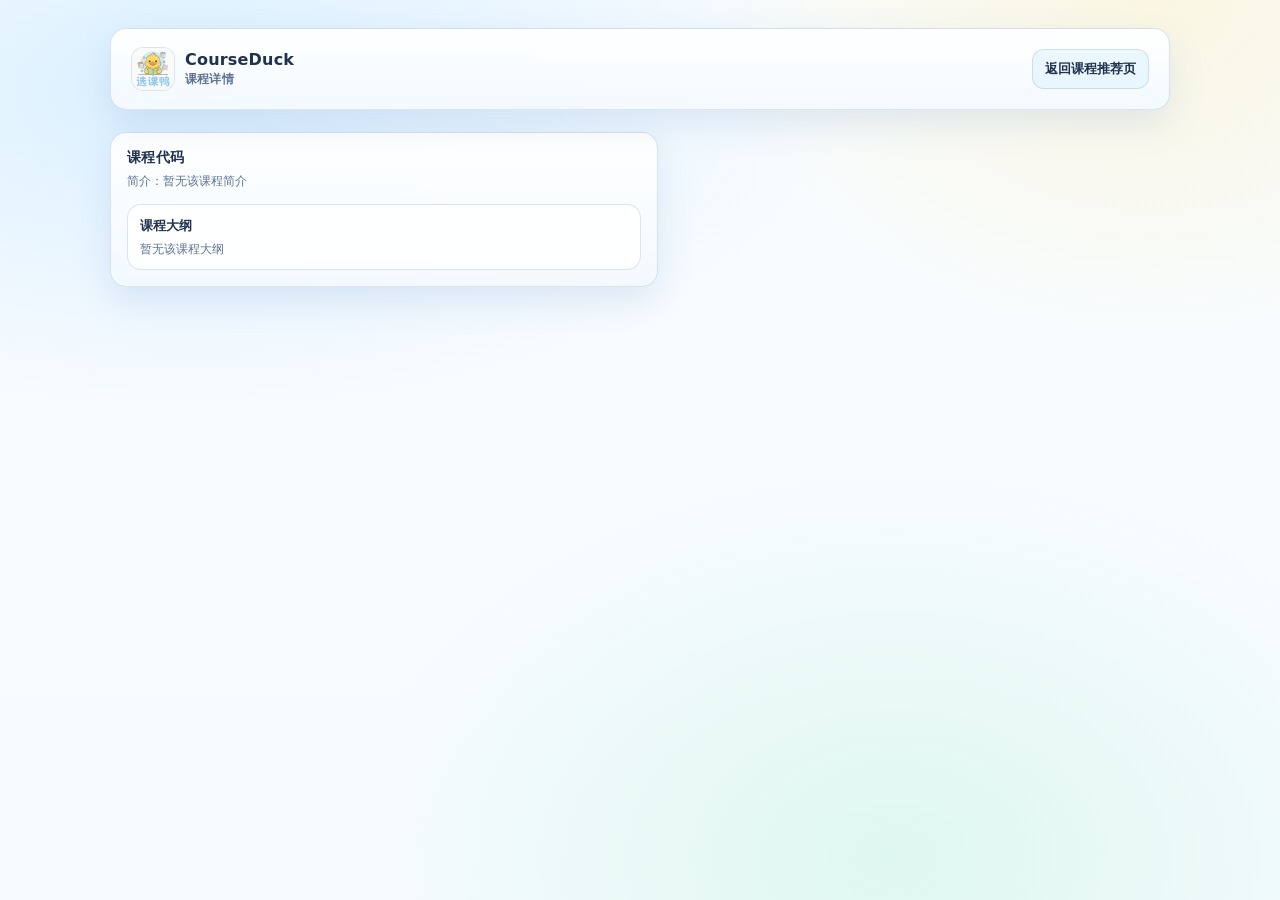
==== web/course-detail.html @ a08fd22d "Initial CourseDuck prototype" ====
<!doctype html>
<html lang="zh-CN">
  <head>
    <meta charset="utf-8" />
    <meta name="viewport" content="width=device-width, initial-scale=1" />
    <title>CourseDuck - 课程详情</title>
    <link rel="stylesheet" href="./assets/styles.css" />
  </head>
  <body>
    <div class="container">
      <header class="topbar">
        <div class="brand">
          <img class="logo-img" src="./assets/logo.png" alt="CourseDuck Logo" />
          <div>
            <h1>CourseDuck <span class="sub">课程详情</span></h1>
          </div>
        </div>
        <div class="nav">
          <button class="btn" id="backBtn" type="button">返回课程推荐页</button>
        </div>
      </header>

      <div class="grid">
        <section class="panel">
          <h2 id="courseCode">课程代码</h2>
          <p class="hint" id="courseIntro">简介：-</p>
          <div class="item">
            <div class="t"><h3>课程大纲</h3></div>
            <div class="meta" id="courseOutline">-</div>
          </div>
        </section>
      </div>
    </div>

    <script>
      const params = new URLSearchParams(window.location.search);
      const code = params.get("code") || "";
      let details = {};
      try { details = JSON.parse(localStorage.getItem("courseduck.courseDetails") || "{}"); } catch {}

      const detail = details[code] || { intro: "暂无该课程简介", outline: "暂无该课程大纲" };
      document.getElementById("courseCode").textContent = code || "课程代码";
      document.getElementById("courseIntro").textContent = `简介：${detail.intro}`;
      document.getElementById("courseOutline").textContent = detail.outline;

      document.getElementById("backBtn").addEventListener("click", () => {
        if (history.length > 1) history.back();
        else window.location.href = "./recommend.html";
      });
    </script>
  </body>
</html>
---- web/assets/styles.css ----
:root{
  --bg:#f7fbff;
  --panel:#ffffff;
  --panel2:#f3f9ff;
  --text:#20324d;
  --muted:#5e7393;
  --line:rgba(62,107,166,.18);
  --brand:#79c9ff;
  --brand2:#ffe27a;
  --danger:#ff8ba7;
  --shadow:0 14px 36px rgba(72,119,184,.14);
  --radius:16px;
  --radius2:12px;
  --mono: ui-monospace, SFMono-Regular, Menlo, Monaco, Consolas, "Liberation Mono", "Courier New", monospace;
  --sans: ui-sans-serif, system-ui, -apple-system, Segoe UI, Roboto, "Helvetica Neue", Arial, "Noto Sans", "Liberation Sans", sans-serif;
}

*{box-sizing:border-box}
html,body{height:100%}
body{
  margin:0;
  font-family:var(--sans);
  color:var(--text);
  background:
    radial-gradient(1200px 600px at 15% 10%, rgba(121,201,255,.24), transparent 55%),
    radial-gradient(900px 700px at 90% 0%, rgba(255,226,122,.22), transparent 50%),
    radial-gradient(1000px 700px at 70% 95%, rgba(123,232,178,.20), transparent 55%),
    linear-gradient(180deg, #f9fcff, var(--bg));
}

a{color:inherit}

.container{
  max-width:1100px;
  margin:0 auto;
  padding:28px 20px 48px;
}

.topbar{
  display:flex;
  align-items:center;
  justify-content:space-between;
  gap:16px;
  padding:18px 20px;
  border:1px solid var(--line);
  border-radius:var(--radius);
  background:linear-gradient(180deg, rgba(255,255,255,.96), rgba(243,249,255,.95));
  box-shadow:var(--shadow);
  position:sticky;
  top:14px;
  backdrop-filter: blur(10px);
  z-index:10;
}

.brand{
  display:flex;
  align-items:center;
  gap:10px;
  min-width: 220px;
}

.logo{
  width:36px;height:36px;border-radius:12px;
  background:conic-gradient(from 180deg, var(--brand), var(--brand2), var(--danger), var(--brand));
  box-shadow:0 12px 30px rgba(0,0,0,.35);
}
.logo-img{
  width:44px;
  height:44px;
  border-radius:12px;
  object-fit:cover;
  border:1px solid var(--line);
  background:#fff;
}

.brand h1{
  font-size:16px;
  margin:0;
  letter-spacing:.2px;
}
.brand .sub{
  display:block;
  margin-top:2px;
  font-size:12px;
  color:var(--muted);
}

.nav{
  display:flex;
  align-items:center;
  gap:10px;
  flex-wrap:wrap;
  justify-content:flex-end;
}

.chip{
  padding:8px 10px;
  border-radius:999px;
  border:1px solid var(--line);
  background:rgba(121,201,255,.10);
  font-size:12px;
  color:var(--muted);
}

.btn{
  border:1px solid var(--line);
  background:rgba(121,201,255,.12);
  color:var(--text);
  border-radius:12px;
  padding:10px 12px;
  font-weight:600;
  cursor:pointer;
  transition:transform .06s ease, background .15s ease, border-color .15s ease;
}
.btn:hover{background:rgba(121,201,255,.20); border-color: rgba(62,107,166,.28)}
.btn:active{transform:translateY(1px)}
.btn.primary{
  border-color: rgba(255,198,79,.45);
  background: linear-gradient(180deg, rgba(255,226,122,.45), rgba(255,226,122,.20));
}
.btn.primary:hover{border-color: rgba(255,198,79,.75)}
.btn.danger{
  border-color: rgba(255,139,167,.45);
  background: linear-gradient(180deg, rgba(255,139,167,.24), rgba(255,139,167,.10));
}

.grid{
  margin-top:22px;
  display:grid;
  grid-template-columns: 1.05fr .95fr;
  gap:16px;
}
.recommend-layout{
  margin-top:22px;
  display:grid;
  grid-template-columns: 1.05fr .95fr;
  gap:16px;
  align-items:start;
}
.recommend-left{
  display:grid;
  grid-template-columns:1fr;
  gap:16px;
  align-content:start;
}
.recommend-right{
  align-self:start;
}
@media (max-width: 980px){
  .grid{grid-template-columns: 1fr}
  .brand{min-width:auto}
  .recommend-layout{grid-template-columns:1fr}
}

.panel{
  border:1px solid var(--line);
  border-radius:var(--radius);
  background:linear-gradient(180deg, rgba(255,255,255,.97), rgba(243,249,255,.95));
  box-shadow:var(--shadow);
  padding:16px;
}
.panel.centered{
  max-width:760px;
  margin:22px auto 0;
}

.panel h2{
  margin:0 0 6px;
  font-size:14px;
  letter-spacing:.3px;
}
.panel .hint{
  margin:0 0 14px;
  color:var(--muted);
  font-size:12px;
  line-height:1.4;
}

.row{
  display:flex;
  gap:10px;
  flex-wrap:wrap;
  align-items:center;
}

.field{
  width:100%;
}
.field label{
  display:block;
  font-size:12px;
  color:var(--muted);
  margin:10px 0 6px;
}
.input, select, textarea{
  width:100%;
  padding:11px 12px;
  border-radius:12px;
  border:1px solid var(--line);
  background:rgba(255,255,255,.96);
  color:var(--text);
  outline:none;
}
.input:focus, select:focus, textarea:focus{
  border-color: rgba(107,180,255,.45);
  box-shadow: 0 0 0 4px rgba(107,180,255,.12);
}

/* Prevent white-on-white options in native select dropdowns */
select option{
  color:#111827;
  background:#ffffff;
}

.two{
  display:grid;
  grid-template-columns: 1fr 1fr;
  gap:10px;
}
@media (max-width: 680px){
  .two{grid-template-columns:1fr}
}

.kpi{
  display:grid;
  grid-template-columns: repeat(3, 1fr);
  gap:10px;
  margin-top:10px;
}
@media (max-width: 680px){
  .kpi{grid-template-columns: 1fr}
}
.kpi .card{
  border:1px solid var(--line);
  border-radius:14px;
  background: rgba(121,201,255,.08);
  padding:12px;
}
.kpi .card .v{
  font-size:18px;
  font-weight:800;
}
.kpi .card .k{
  font-size:12px;
  color:var(--muted);
  margin-top:4px;
}

.list{
  display:flex;
  flex-direction:column;
  gap:10px;
  margin-top:12px;
}
.item{
  border:1px solid var(--line);
  border-radius:14px;
  background: rgba(255,255,255,.86);
  padding:12px;
}
.item .t{
  display:flex;
  align-items:flex-start;
  justify-content:space-between;
  gap:10px;
}
.item h3{
  margin:0;
  font-size:13px;
}
.item .meta{
  margin-top:6px;
  color:var(--muted);
  font-size:12px;
  line-height:1.35;
}
.badge{
  display:inline-flex;
  align-items:center;
  gap:6px;
  font-size:11px;
  padding:6px 8px;
  border-radius:999px;
  border:1px solid var(--line);
  color: var(--muted);
  background: rgba(121,201,255,.12);
  white-space:nowrap;
}
.badge.ok{border-color: rgba(101,213,164,.55); color: #128a56; background: rgba(123,232,178,.20)}
.badge.warn{border-color: rgba(255,198,79,.55); color: #9c6b00; background: rgba(255,226,122,.22)}
.badge.hot{border-color: rgba(255,139,167,.55); color: #b13458; background: rgba(255,139,167,.18)}

.footer{
  margin-top:18px;
  color:var(--muted);
  font-size:12px;
  text-align:center;
}

.split{
  display:grid;
  grid-template-columns: 1fr;
  gap:12px;
}

.tree{
  display:grid;
  grid-template-columns: 1fr 1fr;
  gap:10px;
}
@media (max-width: 860px){
  .tree{grid-template-columns: 1fr}
}
.node{
  border:1px solid var(--line);
  border-radius:14px;
  padding:12px;
  background: rgba(255,255,255,.90);
}
.node .head{
  display:flex;
  align-items:center;
  justify-content:space-between;
  gap:10px;
}
.node .skills{
  margin-top:10px;
  display:flex;
  flex-wrap:wrap;
  gap:8px;
}
.pill{
  padding:6px 8px;
  border-radius:999px;
  border:1px solid var(--line);
  background: rgba(121,201,255,.10);
  font-size:11px;
  color: var(--muted);
}
.pill.gap{border-color: rgba(255,139,167,.45); color: #b13458; background: rgba(255,139,167,.14)}
.pill.have{border-color: rgba(101,213,164,.50); color: #128a56; background: rgba(123,232,178,.18)}

.toast{
  position:fixed;
  right:18px;
  bottom:18px;
  max-width: 420px;
  border:1px solid var(--line);
  border-radius: 14px;
  padding:12px 12px;
  background: rgba(255,255,255,.96);
  box-shadow:var(--shadow);
  display:none;
}
.toast.show{display:block}
.toast .title{font-weight:800; font-size:13px}
.toast .msg{margin-top:6px; color:var(--muted); font-size:12px; line-height:1.35}
.toast .actions{margin-top:10px; display:flex; gap:8px; justify-content:flex-end}

.modal-overlay{
  position:fixed;
  inset:0;
  background:rgba(19,35,62,.35);
  display:none;
  align-items:center;
  justify-content:center;
  z-index:1000;
  padding:20px;
}
.modal-overlay.show{display:flex}
.modal{
  width:min(560px, 100%);
  border:1px solid var(--line);
  border-radius:16px;
  background:linear-gradient(180deg, rgba(255,255,255,.98), rgba(243,249,255,.96));
  box-shadow:var(--shadow);
  padding:16px;
}
.modal-header{
  display:flex;
  align-items:center;
  justify-content:space-between;
  gap:12px;
}
.modal-title{
  margin:0;
  font-size:16px;
}
.modal-body{
  margin-top:10px;
  color:var(--muted);
  font-size:13px;
  line-height:1.5;
  min-height:70px;
}
.modal-footer{
  margin-top:12px;
  display:flex;
  justify-content:flex-end;
  gap:8px;
}
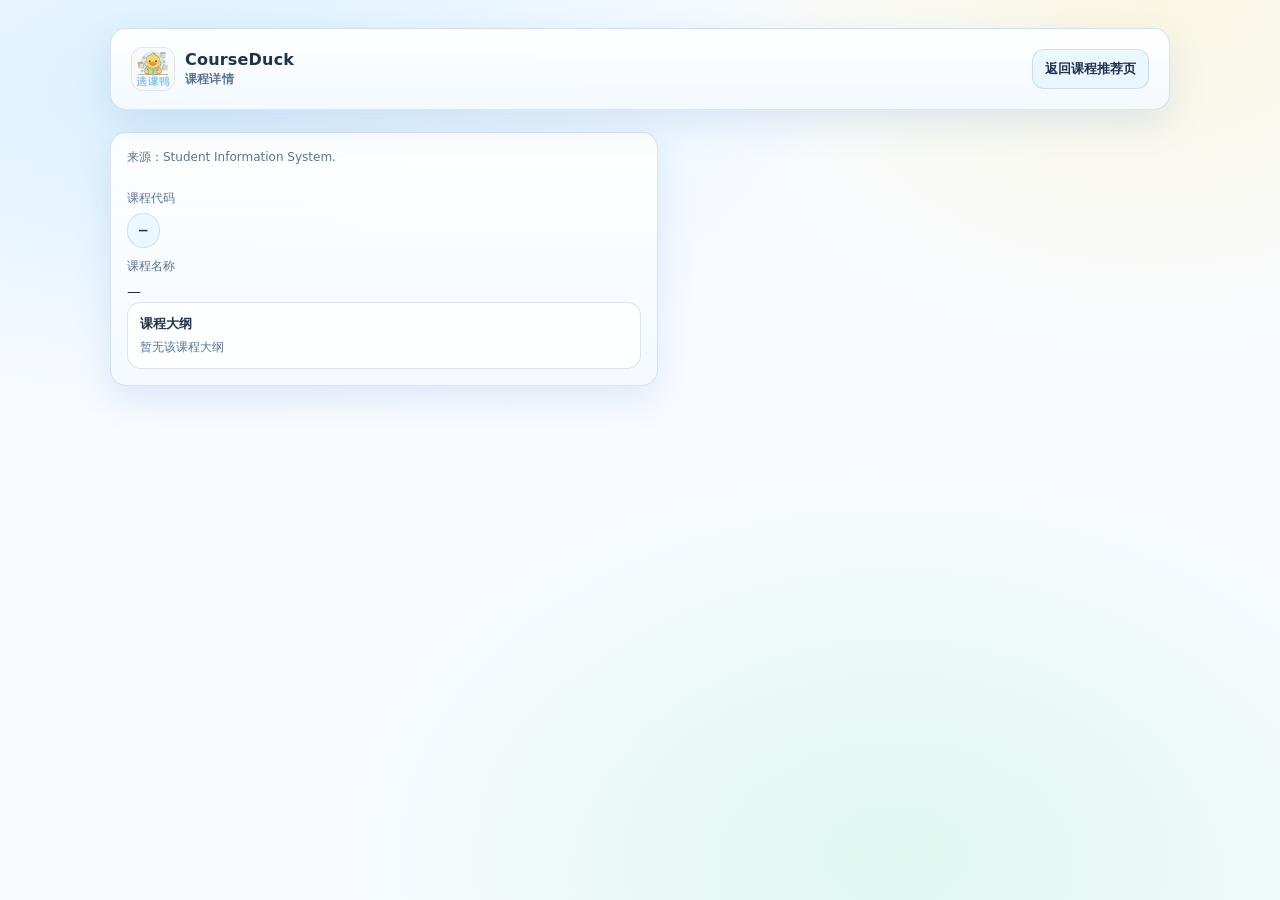
==== commit c09b2fec: "Add school selection, career/major flows, course catalog and UI updates Made-with: Cursor" ====
--- a/web/course-detail.html
+++ b/web/course-detail.html
@@ -22,26 +22,48 @@
 
       <div class="grid">
         <section class="panel">
-          <h2 id="courseCode">课程代码</h2>
-          <p class="hint" id="courseIntro">简介：-</p>
+          <p class="hint" id="courseSource">来源：Student Information System.</p>
+          <div class="field field-course-code">
+            <label>课程代码</label>
+            <div class="chip course-code-chip" id="courseCodeVal">-</div>
+          </div>
+          <div class="field">
+            <label>课程名称</label>
+            <div class="course-name-val" id="courseNameVal">-</div>
+          </div>
           <div class="item">
             <div class="t"><h3>课程大纲</h3></div>
-            <div class="meta" id="courseOutline">-</div>
+            <div class="meta" id="courseOutlineVal">-</div>
           </div>
         </section>
       </div>
     </div>
 
+    <script src="./assets/course-catalog.js"></script>
     <script>
       const params = new URLSearchParams(window.location.search);
-      const code = params.get("code") || "";
-      let details = {};
-      try { details = JSON.parse(localStorage.getItem("courseduck.courseDetails") || "{}"); } catch {}
+      const code = decodeURIComponent(params.get("code") || "").trim();
+      let legacy = {};
+      try {
+        legacy = JSON.parse(localStorage.getItem("courseduck.courseDetails") || "{}");
+      } catch {}
 
-      const detail = details[code] || { intro: "暂无该课程简介", outline: "暂无该课程大纲" };
-      document.getElementById("courseCode").textContent = code || "课程代码";
-      document.getElementById("courseIntro").textContent = `简介：${detail.intro}`;
-      document.getElementById("courseOutline").textContent = detail.outline;
+      const catalog = window.COURSE_CATALOG || {};
+      const fromCatalog = code ? catalog[code] : null;
+      const fromLegacy = code && legacy[code] ? legacy[code] : null;
+
+      const name =
+        (fromCatalog && fromCatalog.name) ||
+        (fromLegacy && fromLegacy.name) ||
+        "";
+      const outline =
+        (fromCatalog && fromCatalog.outline) ||
+        (fromLegacy && fromLegacy.outline) ||
+        "暂无该课程大纲";
+
+      document.getElementById("courseCodeVal").textContent = code || "—";
+      document.getElementById("courseNameVal").textContent = name || "—";
+      document.getElementById("courseOutlineVal").textContent = outline;
 
       document.getElementById("backBtn").addEventListener("click", () => {
         if (history.length > 1) history.back();
@@ -50,4 +72,3 @@
     </script>
   </body>
 </html>
-
--- a/web/assets/styles.css
+++ b/web/assets/styles.css
@@ -102,6 +102,36 @@
   color:var(--muted);
 }
 
+/* 课程详情页：课程名称为正文大小，课程代码缩小与之对齐 */
+.field.field-course-code{
+  overflow-x:auto;
+  -webkit-overflow-scrolling:touch;
+}
+
+.course-name-val{
+  margin-top:2px;
+  font-size:14px;
+  line-height:1.5;
+  color:var(--text);
+  font-weight:500;
+}
+
+.chip.course-code-chip{
+  display:inline-block;
+  width:fit-content;
+  min-width:min-content;
+  max-width:none;
+  box-sizing:border-box;
+  font-family:var(--mono);
+  font-size:14px;
+  font-weight:600;
+  line-height:1.4;
+  letter-spacing:0.02em;
+  color:var(--text);
+  padding:7px 11px;
+  white-space:nowrap;
+}
+
 .btn{
   border:1px solid var(--line);
   background:rgba(121,201,255,.12);
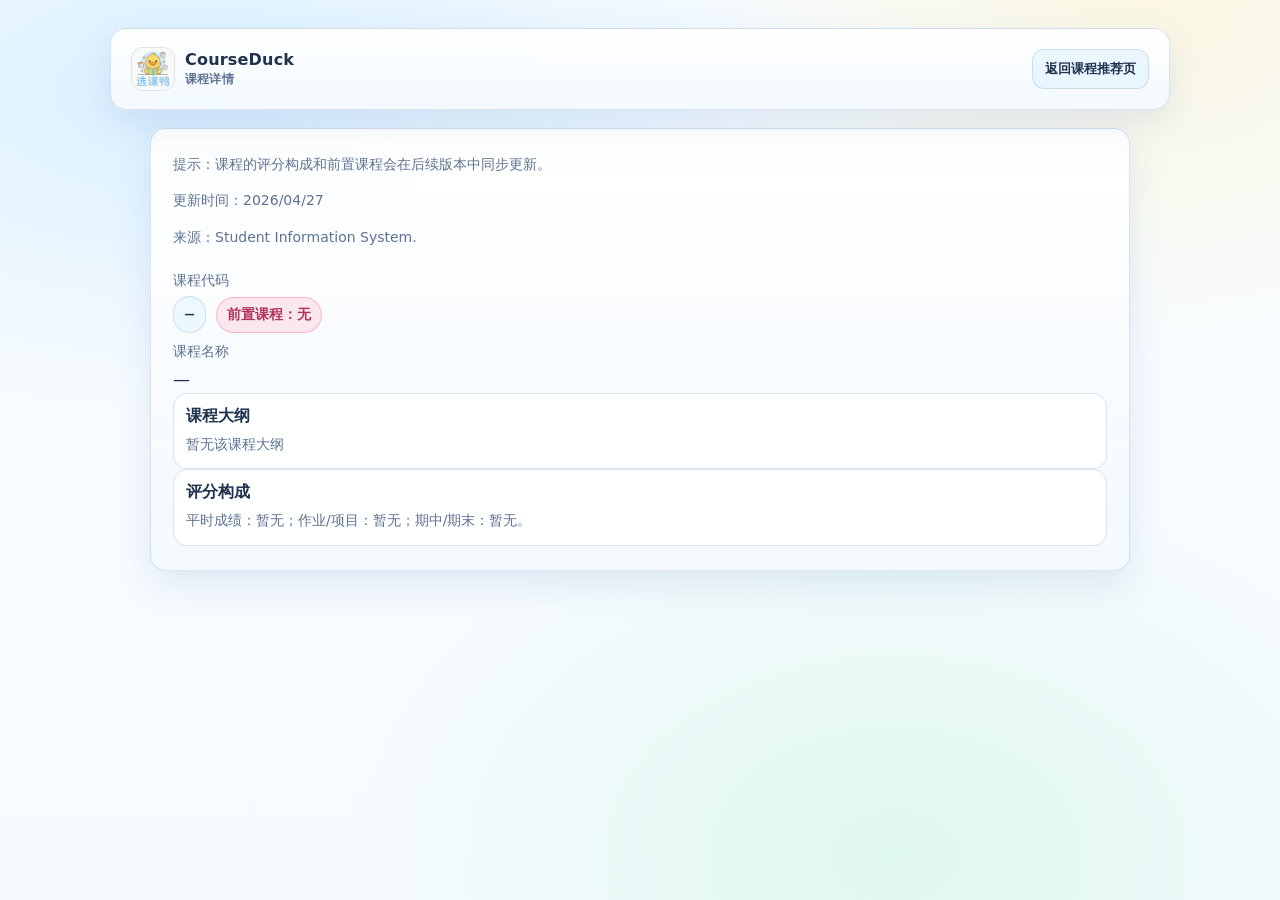
==== commit 140de7e8: "update in 4.27" ====
--- a/web/course-detail.html
+++ b/web/course-detail.html
@@ -6,7 +6,7 @@
     <title>CourseDuck - 课程详情</title>
     <link rel="stylesheet" href="./assets/styles.css" />
   </head>
-  <body>
+  <body class="course-detail-page">
     <div class="container">
       <header class="topbar">
         <div class="brand">
@@ -20,12 +20,17 @@
         </div>
       </header>
 
-      <div class="grid">
-        <section class="panel">
+      <div class="grid detail-grid">
+        <section class="panel detail-panel">
+          <p class="hint">提示：课程的评分构成和前置课程会在后续版本中同步更新。</p>
+          <p class="hint">更新时间：2026/04/27</p>
           <p class="hint" id="courseSource">来源：Student Information System.</p>
           <div class="field field-course-code">
             <label>课程代码</label>
-            <div class="chip course-code-chip" id="courseCodeVal">-</div>
+            <div class="row">
+              <div class="chip course-code-chip" id="courseCodeVal">-</div>
+              <div class="chip prereq-chip" id="coursePrereqVal">前置课程：无</div>
+            </div>
           </div>
           <div class="field">
             <label>课程名称</label>
@@ -34,6 +39,10 @@
           <div class="item">
             <div class="t"><h3>课程大纲</h3></div>
             <div class="meta" id="courseOutlineVal">-</div>
+          </div>
+          <div class="item">
+            <div class="t"><h3>评分构成</h3></div>
+            <div class="meta" id="courseGradingVal">暂无（后续补充）</div>
           </div>
         </section>
       </div>
@@ -49,6 +58,86 @@
       } catch {}
 
       const catalog = window.COURSE_CATALOG || {};
+      const outlineOverrides = {
+        FIN2010: "投融资决策、资本成本、货币时间价值、现金流分析、营运资金管理、资本预算",
+        FIN2210: "概率基础、随机变量、期望方差、多元分布、条件概率、大数定律、中心极限定理",
+        FIN3030: "金融体系、商业银行、金融市场、央行政策、影子银行、中国金融市场结构",
+        FIN3080: "现金流估值、相对估值、投资组合理论、CAPM、因子模型、量化策略、行为金融",
+        FIN3210: "大数据金融、区块链、机器学习、智能投顾、支付、信贷、监管科技、另类数据",
+        FIN3340: "VC/PE、初创企业估值、投资条款、LBO、退出机制（IPO/并购）",
+        FIN4080: "前景理论、认知偏差、羊群效应、有限套利、行为资产定价、市场异象",
+        FIN4110: "远期期货、期权平价、二叉树模型、BS模型、对冲策略、套利、衍生品定价",
+        FIN4120: "债券定价、收益率曲线、久期、凸性、利率风险、期限结构、信用风险",
+        FIN4210: "资本结构、MM定理、股利政策、融资决策、资本预算、并购基础",
+        FIN4220: "企业估值、相对估值、并购重组、资本结构优化、价值创造",
+        FIN4230: "安全边际、自由现金流、经济护城河、财务健康、价值陷阱、长期投资",
+        FIN4231: "消费定价模型、因子模型、市场效率、技术分析、行为定价、风险溢价",
+        FMA4200: "多元统计、回归分析、时间序列、波动率建模、风险管理、投资组合分析",
+        FMA4800: "蒙特卡洛模拟、二叉树、数值定价、随机模型、金融数值方法",
+        RMS4060: "市场风险、信用风险、利率风险、流动性风险、衍生品对冲、风险度量",
+        ECO2011: "供需理论、消费者行为、生产与成本、市场结构、市场均衡、福利分析",
+        ECO2021: "GDP核算、通胀与失业、经济增长、财政政策、货币政策、金融市场",
+        ECO3011: "效用函数、生产函数、成本最小化、完全竞争、垄断、寡头、一般均衡",
+        ECO3021: "索洛模型、内生增长、IS-LM模型、经济周期、货币政策、开放宏观",
+        ECO3080: "线性回归、分类、重抽样、正则化、树模型、神经网络、无监督学习、聚类",
+        ECO3090: "信用风险建模、时序分析、深度学习、组合优化、NLP、强化学习交易",
+        ECO3110: "时间偏好、风险偏好、前景理论、社会偏好、注意力、框架效应",
+        ECO3121: "回归模型、最小二乘法、假设检验、异方差、虚拟变量、时间序列、Stata实操",
+        ECO3160: "纳什均衡、序贯博弈、重复博弈、不完全信息、拍卖、议价、委托代理",
+        ECO3211: "潜在结果模型、随机实验、DID、工具变量、断点回归、因果推断",
+        ECO3410: "货币理论、央行、货币政策、利率决定、银行管理、金融体系",
+        ECO3430: "公共品、外部性、税收理论、社保、收入分配、政府干预",
+        ECO3480: "市场势力、定价策略、广告、研发、反垄断、网络经济、竞争政策",
+        ECO3610: "比较优势、H-O模型、关税、贸易政策、离岸外包、跨国公司",
+        ECO3620: "宏观指标、数据可视化、人口结构、经济周期、财政货币政策、AI政策分析",
+        ECO3630: "国际收支、汇率决定、利率平价、宏观政策、跨境资本流动、汇率制度",
+        ECO3710: "经济改革、制度、官僚治理、分权、国企、金融、创新、环境",
+        ECO4121: "平稳序列、ARMA、ARIMA、GARCH、单位根、VAR、波动率建模、预测",
+        ACT2111: "会计恒等式、财务报表、借贷记账、收入、资产、负债、所有者权益、会计循环",
+        ACT2121: "成本概念、分批/分步成本法、本量利分析、作业成本法、预算、差异分析、资本预算",
+        ACT3011: "收入确认、租赁、所得税、养老金、每股收益、权益、负债、报表披露、会计变更",
+        ACT3131: "信息不对称、有效市场、会计披露、估值、契约理论、会计新发展",
+        ACT3141: "AIS与ERP、收入/支出循环、内控、金蝶系统、供应链云、大数据、区块链",
+        ACT3153: "私法、财产法、合同法、商业组织、并购、证券法、中国商法",
+        ACT3154: "香港法律制度、反贪、合同法、侵权法、雇佣法、公司治理、公司设立",
+        ACT3181: "信用风险、评级方法、会计信息、信贷决策、风险度量、案例分析",
+        ACT3311: "会计分析、盈余质量、破产预测、舞弊法务、Stata实操、资本市场应用",
+        ACT3321: "文本挖掘、数据处理、情感分析、网络爬虫、主题模型、NLP、生成式AI",
+        ACT4121: "管理控制系统、转移定价、绩效衡量、激励机制、公司治理",
+        ACT4131: "审计流程、风险评估、内控、销售/采购/存货/薪酬循环、审计报告、职业道德",
+        ACT4213: "投资估值、应计与现金流、盈利能力、增长分析、财务预测、AI基本面分析",
+        ACT4231: "公司治理、风险识别、合规、反舞弊、反洗钱、内控体系",
+        ACT4252: "并购、估值、LBO、重组、破产、SPAC、融资策略、退出策略",
+        ACT4262: "个税、企业所得税、增值税、消费税、财产税、转让定价、税收征管",
+        ACT4263: "税收居民、税收协定、转让定价、跨境筹划、反避税、双重征税",
+        ACT4311: "Python/R、数据处理、预测模型、聚类、关联规则、文本分析、因果推断",
+        ACT4321: "数据清洗、SQL、Stata、Tableau、描述/预测分析、数据可视化、AI可视化",
+        MAT1001: "极限、导数、积分、微分方程、优化、应用",
+        MAT2040: "线性方程组、矩阵、向量空间、行列式、特征值、正交、SVD、线性变换",
+        MAT3280: "概率空间、随机变量、期望、大数定律、中心极限定理、条件期望、鞅",
+        STA2001: "概率分布、抽样、点估计、区间估计、假设检验",
+        STA2002: "方差分析、回归分析、非参数检验、似然比检验、卡方检验",
+        STA3020: "充分统计量、似然估计、贝叶斯推断、假设检验、区间估计",
+        STA4001: "马尔可夫链、泊松过程、连续时间马氏链、布朗运动、排队论",
+        STA4003: "平稳性、ARMA、ARIMA、预测、GARCH、季节性、波动率建模",
+        DDA3020: "线性回归、逻辑回归、SVM、决策树、神经网络、无监督学习、聚类、PCA",
+        MAT4500: "鞅、布朗运动、伊藤积分、伊藤公式、SDE、衍生品定价、金融应用",
+        DMS2030: "运营战略、流程分析、项目管理、质量管理、库存管理、供应链、需求预测",
+        DMS3003: "概率统计、线性回归、模型检验、仿真、线性/非线性优化、商业决策",
+        MIS2051: "数据库、关系模型、SQL、数据挖掘、聚类、关联规则、文本挖掘、网络分析",
+        MIS3011: "生成式AI、大模型、提示工程、机器学习、深度学习、AI项目全流程、商业应用",
+        MKT3310: "数据可视化、聚类、回归、分类、实验设计、客户价值、定价优化",
+        MKT3320: "数据预处理、RFM、客户生命周期价值、逻辑回归、推荐系统、文本分析",
+        MKT3060: "概率统计、A/B测试、回归、DID、RDD、工具变量、因果推断",
+        MGT2020: "管理职能、决策、战略、组织设计、领导、控制、全球管理",
+        MGT3250: "全球化、FDI、跨国企业、国际化战略、进入模式、区位选择、全球-本地平衡",
+        MGT4250: "文化维度、文化智力、国际谈判、商务礼仪、原则式谈判、跨文化冲突解决",
+        MKT2010: "营销导论、市场调研、消费者行为、STP、4P策略、品牌、渠道、推广",
+        MKT3020: "感知、学习、动机、态度、决策、群体影响、社会阶层、文化",
+        MKT3030: "公关、促销、媒体计划、数字媒体、内容策略、传播效果",
+        MKT4110: "品牌资产、品牌战略、定位、品牌个性、品牌延伸、无形资产",
+        MKT4120: "研究设计、数据收集、问卷设计、抽样、描述/推断统计、回归分析、报告",
+      };
       const fromCatalog = code ? catalog[code] : null;
       const fromLegacy = code && legacy[code] ? legacy[code] : null;
 
@@ -56,14 +145,40 @@
         (fromCatalog && fromCatalog.name) ||
         (fromLegacy && fromLegacy.name) ||
         "";
-      const outline =
+      const baseOutline =
         (fromCatalog && fromCatalog.outline) ||
         (fromLegacy && fromLegacy.outline) ||
+        "";
+      const overrideOutline = (code && outlineOverrides[code]) || "";
+      function mergeOutlines(primary, secondary) {
+        const parts = []
+          .concat((primary || "").split(/[、；;，,]/))
+          .concat((secondary || "").split(/[、；;，,]/))
+          .map((item) => item.trim())
+          .filter(Boolean);
+        const uniq = [];
+        const seen = new Set();
+        for (const item of parts) {
+          if (!seen.has(item)) {
+            seen.add(item);
+            uniq.push(item);
+          }
+        }
+        return uniq.join("、");
+      }
+      const outline =
+        mergeOutlines(baseOutline, overrideOutline) ||
+        baseOutline ||
+        overrideOutline ||
         "暂无该课程大纲";
+      const gradingText = "平时成绩：暂无；作业/项目：暂无；期中/期末：暂无。";
+      const prerequisiteText = "前置课程：无";
 
       document.getElementById("courseCodeVal").textContent = code || "—";
       document.getElementById("courseNameVal").textContent = name || "—";
       document.getElementById("courseOutlineVal").textContent = outline;
+      document.getElementById("courseGradingVal").textContent = gradingText;
+      document.getElementById("coursePrereqVal").textContent = prerequisiteText;
 
       document.getElementById("backBtn").addEventListener("click", () => {
         if (history.length > 1) history.back();
--- a/web/assets/styles.css
+++ b/web/assets/styles.css
@@ -132,6 +132,60 @@
   white-space:nowrap;
 }
 
+.chip.prereq-chip{
+  border-color: rgba(255,139,167,.55);
+  color:#b13458;
+  background: rgba(255,139,167,.18);
+  font-size:13px;
+  font-weight:600;
+  white-space:nowrap;
+}
+
+.course-detail-page .container{
+  min-height:100vh;
+}
+
+.course-detail-page .detail-grid{
+  grid-template-columns: 1fr;
+  margin-top:18px;
+}
+
+.course-detail-page .detail-panel{
+  width:min(980px, 100%);
+  margin:0 auto;
+  padding:24px 22px;
+}
+
+.course-detail-page .detail-panel .hint{
+  font-size:14px;
+  line-height:1.6;
+}
+
+.course-detail-page .detail-panel .field label{
+  font-size:14px;
+}
+
+.course-detail-page .detail-panel .course-code-chip{
+  font-size:15px;
+}
+
+.course-detail-page .detail-panel .prereq-chip{
+  font-size:14px;
+}
+
+.course-detail-page .detail-panel .course-name-val{
+  font-size:17px;
+}
+
+.course-detail-page .detail-panel .item h3{
+  font-size:16px;
+}
+
+.course-detail-page .detail-panel .item .meta{
+  font-size:14px;
+  line-height:1.7;
+}
+
 .btn{
   border:1px solid var(--line);
   background:rgba(121,201,255,.12);
@@ -152,6 +206,11 @@
 .btn.danger{
   border-color: rgba(255,139,167,.45);
   background: linear-gradient(180deg, rgba(255,139,167,.24), rgba(255,139,167,.10));
+}
+.btn.confirm-btn{
+  min-width:88px;
+  padding:8px 18px;
+  font-size:13px;
 }
 
 .grid{
@@ -370,6 +429,84 @@
 .pill.gap{border-color: rgba(255,139,167,.45); color: #b13458; background: rgba(255,139,167,.14)}
 .pill.have{border-color: rgba(101,213,164,.50); color: #128a56; background: rgba(123,232,178,.18)}
 
+.skill-tree-wrap{
+  overflow:auto;
+  padding:4px 0;
+  display:flex;
+  justify-content:center;
+}
+
+.skill-tree,
+.skill-tree ul{
+  list-style:none;
+  margin:0;
+  padding-left:24px;
+  position:relative;
+}
+
+.skill-tree{
+  padding-left:8px;
+  width:fit-content;
+  margin:0 auto;
+}
+
+.skill-tree li{
+  position:relative;
+  padding:8px 0 0 22px;
+}
+
+.skill-tree li::before{
+  content:"";
+  position:absolute;
+  top:0;
+  left:0;
+  width:14px;
+  height:18px;
+  border-left:1.5px solid var(--line);
+  border-bottom:1.5px solid var(--line);
+  border-bottom-left-radius:10px;
+}
+
+.skill-tree li:last-child::before{
+  height:14px;
+}
+
+.skill-tree li > span{
+  display:inline-block;
+  border:1px solid var(--line);
+  border-radius:12px;
+  background:rgba(121,201,255,.12);
+  color:var(--text);
+  padding:8px 12px;
+  font-size:13px;
+  font-weight:600;
+  white-space:nowrap;
+}
+
+.skill-tree > li > span{
+  font-weight:700;
+  background:linear-gradient(180deg, rgba(255,226,122,.32), rgba(255,226,122,.14));
+}
+
+.reco-item .t{
+  align-items:center;
+}
+
+.reco-item .t h3{
+  flex:1;
+  min-width:0;
+}
+
+.reco-badges{
+  display:flex;
+  flex-direction:column;
+  align-items:flex-end;
+  gap:8px;
+  flex-wrap:nowrap;
+  white-space:nowrap;
+  flex-shrink:0;
+}
+
 .toast{
   position:fixed;
   right:18px;
@@ -430,3 +567,293 @@
   gap:8px;
 }
 
+.policy-links a{
+  color:var(--muted);
+  font-size:12px;
+  text-decoration:none;
+}
+.policy-links a:hover{
+  color:var(--text);
+  text-decoration:underline;
+}
+
+.login-shell{
+  min-height:calc(100vh - 56px);
+  padding:28px 20px 20px;
+  max-width:1100px;
+  margin:0 auto;
+  display:grid;
+  grid-template-columns: 1fr 1.15fr;
+  gap:0;
+}
+
+.login-hero{
+  border-right:none;
+  border-top-right-radius:0;
+  border-bottom-right-radius:0;
+  display:flex;
+  flex-direction:column;
+  justify-content:space-between;
+  padding:32px;
+}
+
+.hero-copy{
+  margin-top:20px;
+  text-align:center;
+}
+
+.hero-center-logo{
+  display:block;
+  width:clamp(92px, 12vw, 148px);
+  height:clamp(92px, 12vw, 148px);
+  border-radius:20px;
+  margin:0 auto 14px;
+  object-fit:cover;
+  border:1px solid var(--line);
+  background:#fff;
+}
+
+.hero-copy h2{
+  margin:0;
+  font-size:56px;
+  line-height:1.05;
+  letter-spacing:.6px;
+}
+
+.hero-copy .hint{
+  margin-top:14px;
+  font-size:14px;
+}
+
+.hero-meta{
+  display:flex;
+  justify-content:center;
+}
+
+.login-form-wrap{
+  border-top-left-radius:0;
+  border-bottom-left-radius:0;
+  padding:28px 26px;
+  display:flex;
+  align-items:center;
+  justify-content:center;
+}
+
+.login-form-inner{
+  width:min(460px, 100%);
+}
+
+.login-head{
+  display:flex;
+  justify-content:space-between;
+  align-items:center;
+  gap:12px;
+}
+
+.login-head h2{
+  margin:0;
+  font-size:30px;
+}
+
+.login-home{
+  color:var(--muted);
+  font-size:13px;
+  text-decoration:none;
+}
+
+.login-home:hover{
+  color:var(--text);
+  text-decoration:underline;
+}
+
+.login-form{
+  margin-top:6px;
+}
+
+.login-email-row{
+  flex-wrap:nowrap;
+}
+
+.login-actions{
+  margin-top:12px;
+  justify-content:space-between;
+}
+
+.login-forgot{
+  color:var(--muted);
+  font-size:12px;
+  text-decoration:none;
+}
+
+.login-forgot:hover{
+  color:var(--text);
+  text-decoration:underline;
+}
+
+.login-submit{
+  width:100%;
+  margin-top:8px;
+  padding:12px 14px;
+  font-size:15px;
+}
+
+.login-policy{
+  margin-top:10px;
+  justify-content:flex-end;
+}
+
+.login-policy span{
+  color:var(--muted);
+  font-size:12px;
+}
+
+@media (max-width: 900px){
+  .login-shell{
+    grid-template-columns:1fr;
+    padding-top:20px;
+  }
+  .login-hero{
+    border-right:1px solid var(--line);
+    border-bottom:none;
+    border-top-right-radius:var(--radius);
+    border-bottom-left-radius:0;
+  }
+  .login-form-wrap{
+    border-top-left-radius:0;
+    border-top-right-radius:0;
+    border-bottom-left-radius:var(--radius);
+    display:block;
+  }
+  .login-form-inner{
+    width:100%;
+  }
+  .hero-copy h2{
+    font-size:38px;
+  }
+}
+
+.choice-page .container{
+  min-height:100vh;
+}
+
+.choice-main{
+  padding:10px 0 0;
+}
+
+.panel.centered.choice-panel{
+  max-width:920px;
+  width:min(920px, 100%);
+  margin:0 auto;
+  padding:30px 28px;
+}
+
+.choice-panel .input,
+.choice-panel select{
+  min-height:56px;
+  font-size:18px;
+}
+
+.choice-panel .field label{
+  font-size:16px;
+}
+
+.choice-panel h2{
+  font-size:28px;
+}
+
+.choice-panel .hint{
+  font-size:16px;
+  line-height:1.6;
+}
+
+.choice-panel .chip{
+  font-size:15px;
+  padding:10px 14px;
+}
+
+.choice-panel .btn{
+  font-size:16px;
+}
+
+.choice-panel .confirm-btn{
+  min-width:120px;
+  padding:11px 24px;
+  font-size:17px;
+}
+
+.choice-steps{
+  margin:14px auto 4px;
+  width:min(920px, 100%);
+  display:grid;
+  grid-template-columns:repeat(3, 1fr);
+  gap:14px;
+}
+
+.step-item{
+  border:1px solid var(--line);
+  border-radius:16px;
+  background:rgba(121,201,255,.08);
+  padding:18px 14px;
+  display:flex;
+  align-items:center;
+  justify-content:center;
+  gap:10px;
+}
+
+.step-index{
+  width:36px;
+  height:36px;
+  border-radius:999px;
+  border:1px solid var(--line);
+  display:inline-flex;
+  align-items:center;
+  justify-content:center;
+  font-size:17px;
+  font-weight:800;
+  color:var(--muted);
+  background:rgba(255,255,255,.9);
+}
+
+.step-text{
+  font-size:18px;
+  font-weight:700;
+  color:var(--muted);
+}
+
+.step-item.active{
+  border-color:rgba(255,198,79,.62);
+  background:linear-gradient(180deg, rgba(255,226,122,.35), rgba(255,226,122,.16));
+}
+
+.step-item.active .step-index{
+  border-color:rgba(255,198,79,.75);
+  color:var(--text);
+  background:rgba(255,255,255,.98);
+}
+
+.step-item.active .step-text{
+  color:var(--text);
+}
+
+@media (max-width: 860px){
+  .choice-main{
+    padding-top:8px;
+  }
+  .panel.centered.choice-panel{
+    max-width:100%;
+    padding:20px 16px;
+  }
+  .choice-steps{
+    grid-template-columns:1fr;
+    gap:10px;
+  }
+  .choice-panel h2{
+    font-size:24px;
+  }
+  .choice-panel .input,
+  .choice-panel select{
+    min-height:52px;
+    font-size:16px;
+  }
+}
+
